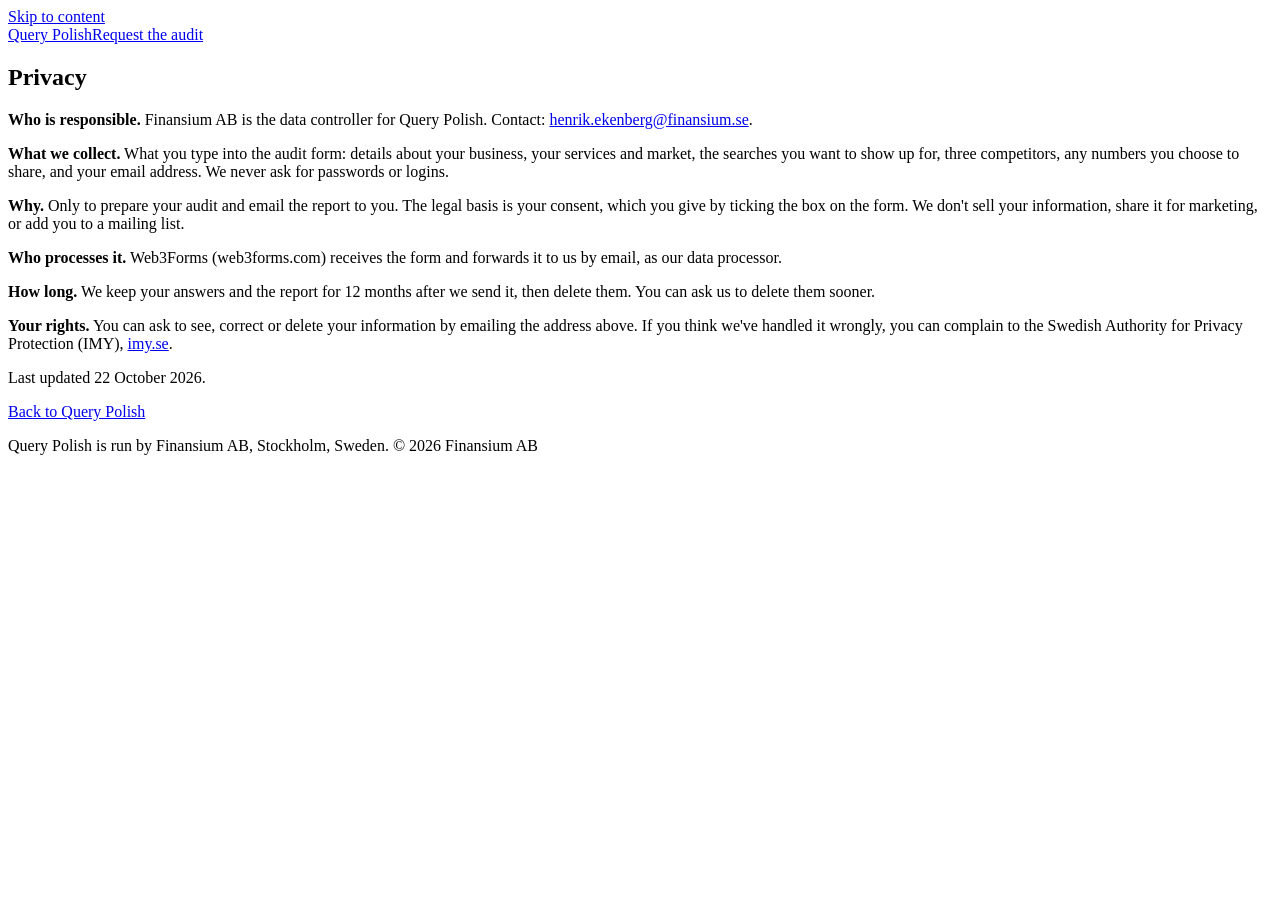
==== docs/privacy/index.html @ 1f980854 "Query Polish v1: static intake site, tests, evidence (local only)" ====
<!doctype html>
<html lang="en">
<head>
<meta charset="utf-8">
<meta name="viewport" content="width=device-width,initial-scale=1">
<title>Privacy: Query Polish</title>
<link rel="canonical" href="https://querypolish.com/privacy/">
<link rel="icon" href="/favicon.svg" type="image/svg+xml">
<link rel="stylesheet" href="/assets/style.css?v=1">
</head>
<body>
<a class="skip" href="#main">Skip to content</a>
<header><a class="logo" href="/">Query <span>Polish</span></a><a class="navlink" href="/#audit">Request the audit</a></header>
<main id="main">
<section>
<h1>Privacy</h1>
<p><b>Who is responsible.</b> Finansium AB is the data controller for Query Polish. Contact: <a href="mailto:henrik.ekenberg@finansium.se">henrik.ekenberg@finansium.se</a>.</p>
<p><b>What we collect.</b> What you type into the audit form: details about your business, your services and market, the searches you want to show up for, three competitors, any numbers you choose to share, and your email address. We never ask for passwords or logins.</p>
<p><b>Why.</b> Only to prepare your audit and email the report to you. The legal basis is your consent, which you give by ticking the box on the form. We don't sell your information, share it for marketing, or add you to a mailing list.</p>
<p><b>Who processes it.</b> Web3Forms (web3forms.com) receives the form and forwards it to us by email, as our data processor.</p>
<p><b>How long.</b> We keep your answers and the report for 12 months after we send it, then delete them. You can ask us to delete them sooner.</p>
<p><b>Your rights.</b> You can ask to see, correct or delete your information by emailing the address above. If you think we've handled it wrongly, you can complain to the Swedish Authority for Privacy Protection (IMY), <a href="https://www.imy.se/">imy.se</a>.</p>
<p class="muted">Last updated 22 October 2026.</p>
<p><a href="/">Back to Query Polish</a></p>
</section>
</main>
<footer>Query Polish is run by Finansium AB, Stockholm, Sweden. © 2026 Finansium AB</footer>
</body>
</html>
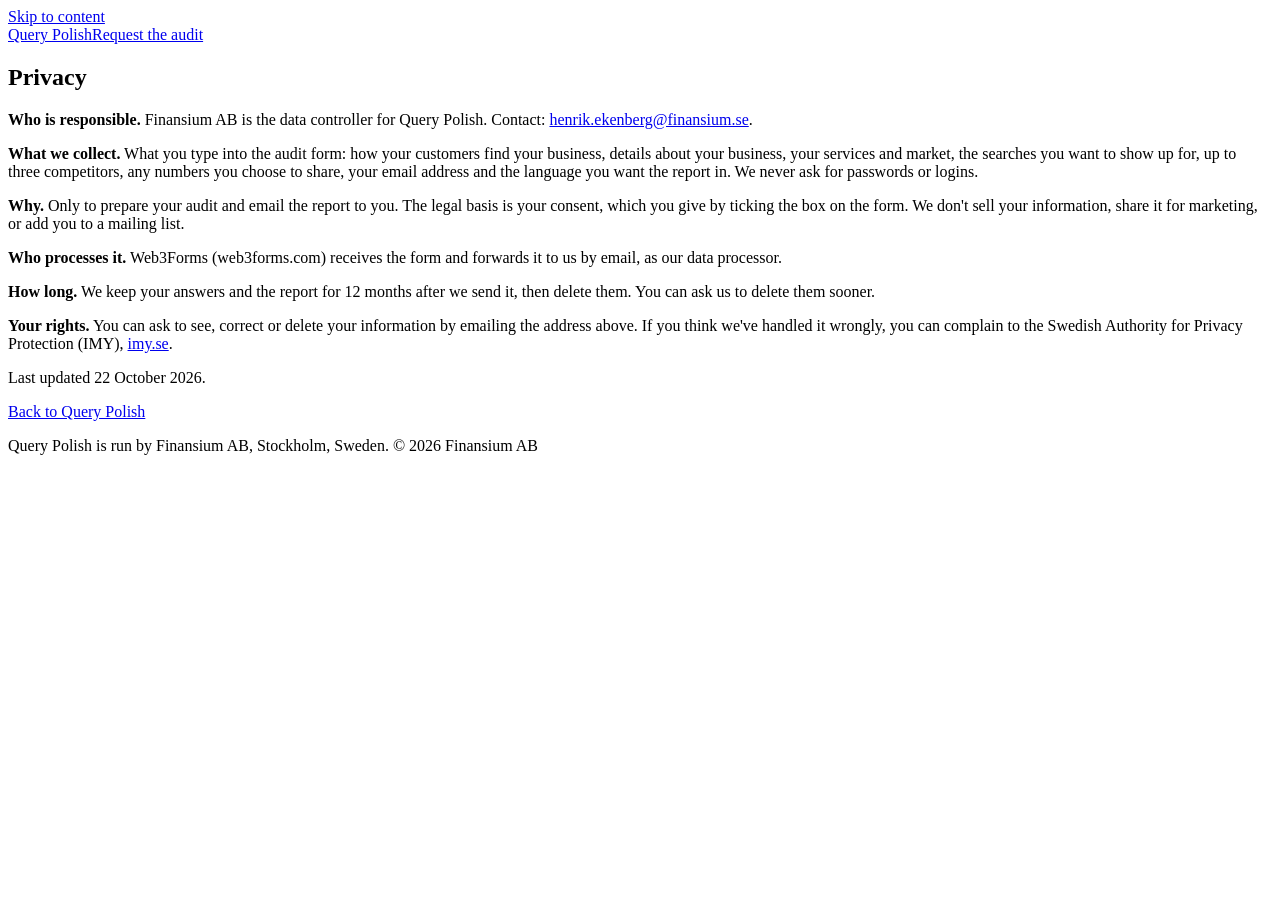
==== commit ffe565b8: "Intake branching v1: Q1 business_type, A/B/C sections, optional competitors (GBP only in A), report " ====
--- a/docs/privacy/index.html
+++ b/docs/privacy/index.html
@@ -15,7 +15,7 @@
 <section>
 <h1>Privacy</h1>
 <p><b>Who is responsible.</b> Finansium AB is the data controller for Query Polish. Contact: <a href="mailto:henrik.ekenberg@finansium.se">henrik.ekenberg@finansium.se</a>.</p>
-<p><b>What we collect.</b> What you type into the audit form: details about your business, your services and market, the searches you want to show up for, three competitors, any numbers you choose to share, and your email address. We never ask for passwords or logins.</p>
+<p><b>What we collect.</b> What you type into the audit form: how your customers find your business, details about your business, your services and market, the searches you want to show up for, up to three competitors, any numbers you choose to share, your email address and the language you want the report in. We never ask for passwords or logins.</p>
 <p><b>Why.</b> Only to prepare your audit and email the report to you. The legal basis is your consent, which you give by ticking the box on the form. We don't sell your information, share it for marketing, or add you to a mailing list.</p>
 <p><b>Who processes it.</b> Web3Forms (web3forms.com) receives the form and forwards it to us by email, as our data processor.</p>
 <p><b>How long.</b> We keep your answers and the report for 12 months after we send it, then delete them. You can ask us to delete them sooner.</p>
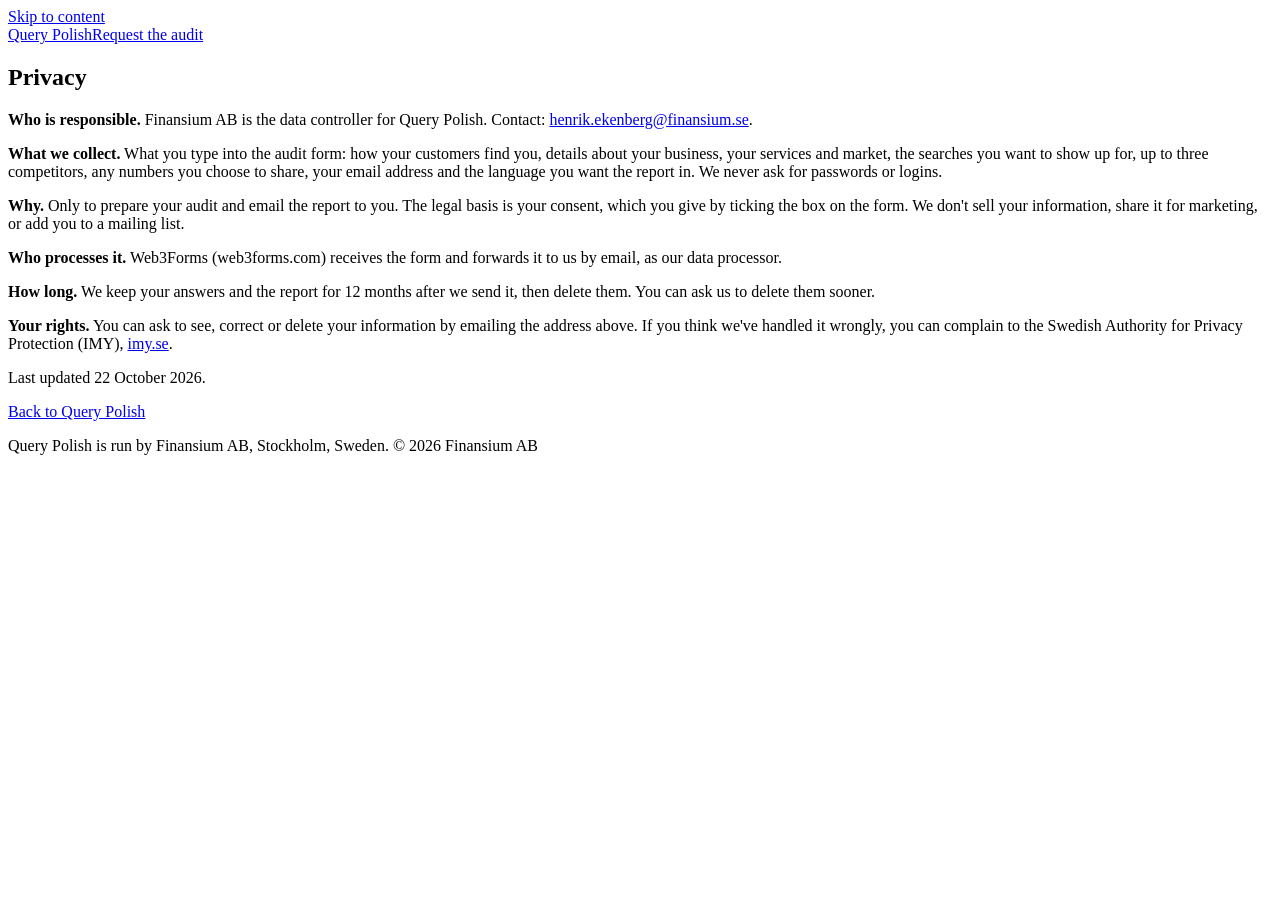
==== commit b56f60e8: "Apply Zinsser branching copy edits 1-4" ====
--- a/docs/privacy/index.html
+++ b/docs/privacy/index.html
@@ -15,7 +15,7 @@
 <section>
 <h1>Privacy</h1>
 <p><b>Who is responsible.</b> Finansium AB is the data controller for Query Polish. Contact: <a href="mailto:henrik.ekenberg@finansium.se">henrik.ekenberg@finansium.se</a>.</p>
-<p><b>What we collect.</b> What you type into the audit form: how your customers find your business, details about your business, your services and market, the searches you want to show up for, up to three competitors, any numbers you choose to share, your email address and the language you want the report in. We never ask for passwords or logins.</p>
+<p><b>What we collect.</b> What you type into the audit form: how your customers find you, details about your business, your services and market, the searches you want to show up for, up to three competitors, any numbers you choose to share, your email address and the language you want the report in. We never ask for passwords or logins.</p>
 <p><b>Why.</b> Only to prepare your audit and email the report to you. The legal basis is your consent, which you give by ticking the box on the form. We don't sell your information, share it for marketing, or add you to a mailing list.</p>
 <p><b>Who processes it.</b> Web3Forms (web3forms.com) receives the form and forwards it to us by email, as our data processor.</p>
 <p><b>How long.</b> We keep your answers and the report for 12 months after we send it, then delete them. You can ask us to delete them sooner.</p>
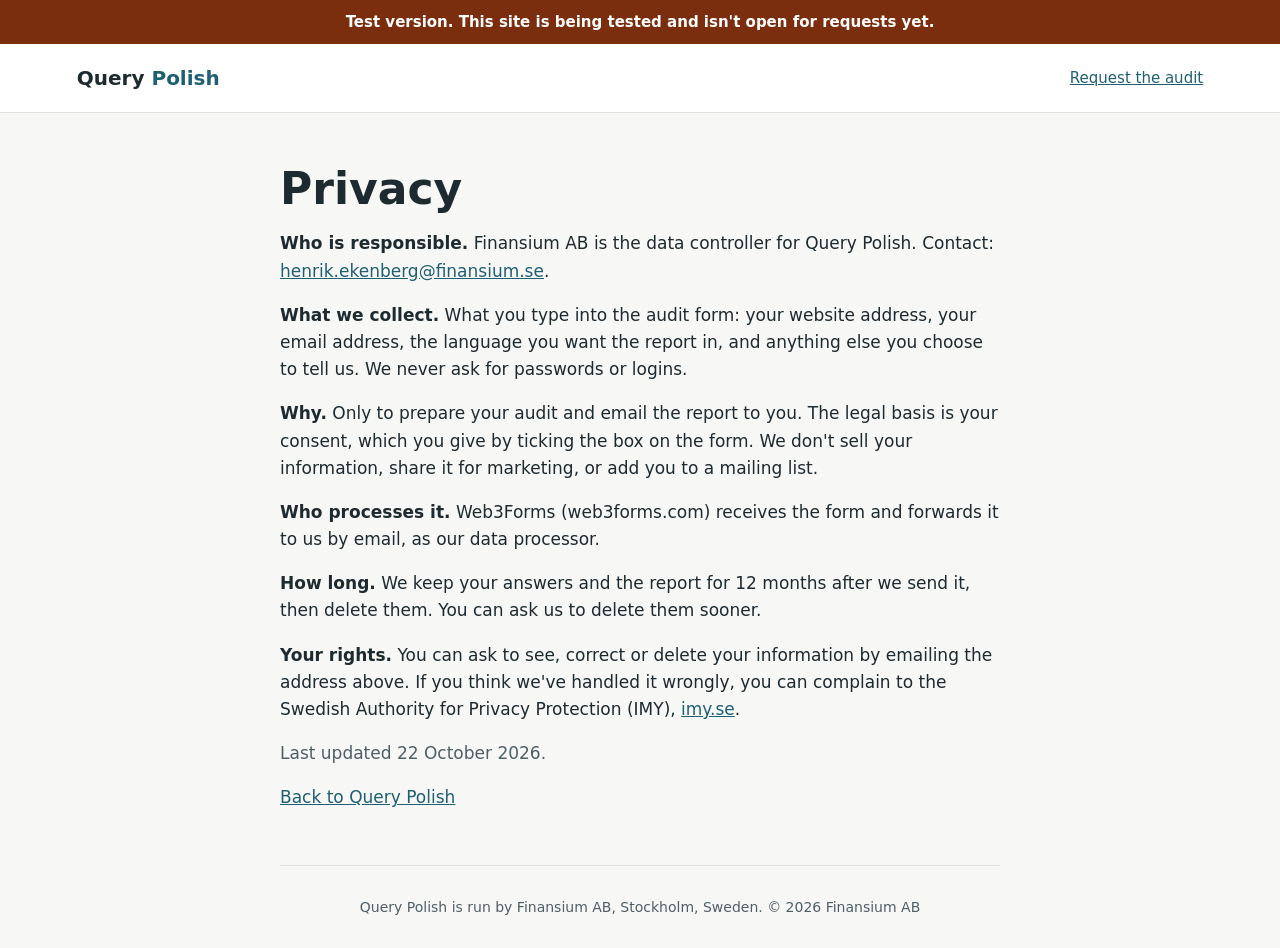
==== commit 6dd43a7b: "Test deploy: two required fields (website, email) + consent, test banner, noindex, Disallow robots, " ====
--- a/docs/privacy/index.html
+++ b/docs/privacy/index.html
@@ -4,24 +4,25 @@
 <meta charset="utf-8">
 <meta name="viewport" content="width=device-width,initial-scale=1">
 <title>Privacy: Query Polish</title>
-<link rel="canonical" href="https://querypolish.com/privacy/">
-<link rel="icon" href="/favicon.svg" type="image/svg+xml">
-<link rel="stylesheet" href="/assets/style.css?v=1">
+<meta name="robots" content="noindex, nofollow">
+<link rel="icon" href="../favicon.svg" type="image/svg+xml">
+<link rel="stylesheet" href="../assets/style.css?v=3">
 </head>
 <body>
+<div class="testbanner" role="note">Test version. This site is being tested and isn't open for requests yet.</div>
 <a class="skip" href="#main">Skip to content</a>
-<header><a class="logo" href="/">Query <span>Polish</span></a><a class="navlink" href="/#audit">Request the audit</a></header>
+<header><a class="logo" href="../">Query <span>Polish</span></a><a class="navlink" href="../#audit">Request the audit</a></header>
 <main id="main">
 <section>
 <h1>Privacy</h1>
 <p><b>Who is responsible.</b> Finansium AB is the data controller for Query Polish. Contact: <a href="mailto:henrik.ekenberg@finansium.se">henrik.ekenberg@finansium.se</a>.</p>
-<p><b>What we collect.</b> What you type into the audit form: how your customers find you, details about your business, your services and market, the searches you want to show up for, up to three competitors, any numbers you choose to share, your email address and the language you want the report in. We never ask for passwords or logins.</p>
+<p><b>What we collect.</b> What you type into the audit form: your website address, your email address, the language you want the report in, and anything else you choose to tell us. We never ask for passwords or logins.</p>
 <p><b>Why.</b> Only to prepare your audit and email the report to you. The legal basis is your consent, which you give by ticking the box on the form. We don't sell your information, share it for marketing, or add you to a mailing list.</p>
 <p><b>Who processes it.</b> Web3Forms (web3forms.com) receives the form and forwards it to us by email, as our data processor.</p>
 <p><b>How long.</b> We keep your answers and the report for 12 months after we send it, then delete them. You can ask us to delete them sooner.</p>
 <p><b>Your rights.</b> You can ask to see, correct or delete your information by emailing the address above. If you think we've handled it wrongly, you can complain to the Swedish Authority for Privacy Protection (IMY), <a href="https://www.imy.se/">imy.se</a>.</p>
 <p class="muted">Last updated 22 October 2026.</p>
-<p><a href="/">Back to Query Polish</a></p>
+<p><a href="../">Back to Query Polish</a></p>
 </section>
 </main>
 <footer>Query Polish is run by Finansium AB, Stockholm, Sweden. © 2026 Finansium AB</footer>
--- a/docs/assets/style.css
+++ b/docs/assets/style.css
@@ -0,0 +1,46 @@
+*{box-sizing:border-box}
+body{margin:0;background:#f7f8f6;color:#1d2a30;font:17px/1.6 system-ui,-apple-system,"Segoe UI",Roboto,sans-serif}
+a{color:#1f5f73}a:hover{color:#163f4d}
+:focus-visible{outline:3px solid #1f5f73;outline-offset:2px}
+.skip{position:absolute;left:-9999px}.skip:focus{left:12px;top:12px;background:#fff;padding:8px;z-index:9}
+header{display:flex;justify-content:space-between;align-items:center;gap:12px;padding:18px 6vw;border-bottom:1px solid #dfe4e1;background:#fff}
+.logo{font-weight:700;font-size:20px;color:#1d2a30;text-decoration:none}.logo span{color:#1f5f73}
+.navlink{font-size:15px}
+main{max-width:760px;margin:0 auto;padding:0 20px}
+section{padding:36px 0;border-bottom:1px solid #dfe4e1}
+h1{font-size:44px;line-height:1.1;margin:16px 0 14px}h2{font-size:26px;line-height:1.25;margin:0 0 12px}h3{font-size:19px;margin:22px 0 6px}
+.lead{font-size:20px}.muted{color:#4f5f66}
+.btn,button{display:inline-block;padding:13px 22px;font:700 16px system-ui,sans-serif;border:0;border-radius:6px;background:#1f5f73;color:#fff;cursor:pointer;text-decoration:none}
+.btn:hover,button:hover{background:#163f4d;color:#fff}
+ol.steps{padding-left:22px}ol.steps li,ul.list li{margin-bottom:8px}
+.note{background:#fff;border-left:5px solid #1f5f73;padding:14px 18px;border-radius:4px}
+form fieldset{border:1px solid #cfd8d4;border-radius:8px;padding:16px 18px 6px;margin:0 0 22px;background:#fff}
+legend{font-weight:700;font-size:18px;padding:0 6px}
+.f{margin:0 0 16px}
+label{display:block;font-weight:600;margin-bottom:4px}
+.hint{display:block;font-weight:400;font-size:14px;color:#4f5f66;margin-top:2px}
+.req{color:#a3271f;font-weight:700}
+.opt{font-weight:400;font-size:14px;color:#4f5f66}
+input[type=text],input[type=url],input[type=email],input[type=tel],input[type=number],select,textarea{width:100%;padding:11px 12px;font:16px system-ui,sans-serif;border:1.5px solid #6b7a80;border-radius:6px;background:#fff;color:#1d2a30}
+textarea{min-height:84px;resize:vertical}
+.grid2{display:grid;grid-template-columns:1fr 1fr;gap:0 16px}
+.grid3{display:grid;grid-template-columns:1fr 1fr 1fr;gap:0 16px}
+.grid2,.grid3{align-items:end}
+.comp{border-top:1px dashed #cfd8d4;padding-top:12px;margin-top:4px}
+.check{display:flex;gap:10px;align-items:flex-start;font-weight:400}
+.check input{width:22px;height:22px;margin-top:2px;flex:none}
+input:user-invalid,select:user-invalid,textarea:user-invalid{border-color:#a3271f}
+.err{color:#a3271f;font-weight:600}
+#status{min-height:1.6em;margin-top:12px}
+.hp{position:absolute;left:-9999px;width:1px;height:1px;overflow:hidden}
+footer{text-align:center;padding:30px 20px;font-size:14px;color:#4f5f66}
+@media(max-width:600px){header{padding:14px 18px}h1{font-size:32px}.lead{font-size:18px}.grid2,.grid3{grid-template-columns:1fr}form fieldset{padding:14px 12px 4px}}
+[hidden]{display:none!important}
+.js .nojs-only{display:none}.no-js .req-js{display:none}
+.choices{display:flex;flex-direction:column;gap:10px;margin:6px 0 14px}.choices.row{flex-direction:row;gap:24px}
+.choices .check{padding:10px 12px;border:1.5px solid #cfd8d4;border-radius:6px;background:#fff;cursor:pointer}
+.choices.row .check{padding:6px 10px}
+.choices .check:has(input:checked){border-color:#1f5f73;background:#eef5f6}
+.lbl{display:block;font-weight:600;margin-bottom:4px}
+#q1 legend{font-size:19px}
+.testbanner{background:#7a2e0e;color:#fff;text-align:center;padding:10px 16px;font-weight:700;font-size:15px}
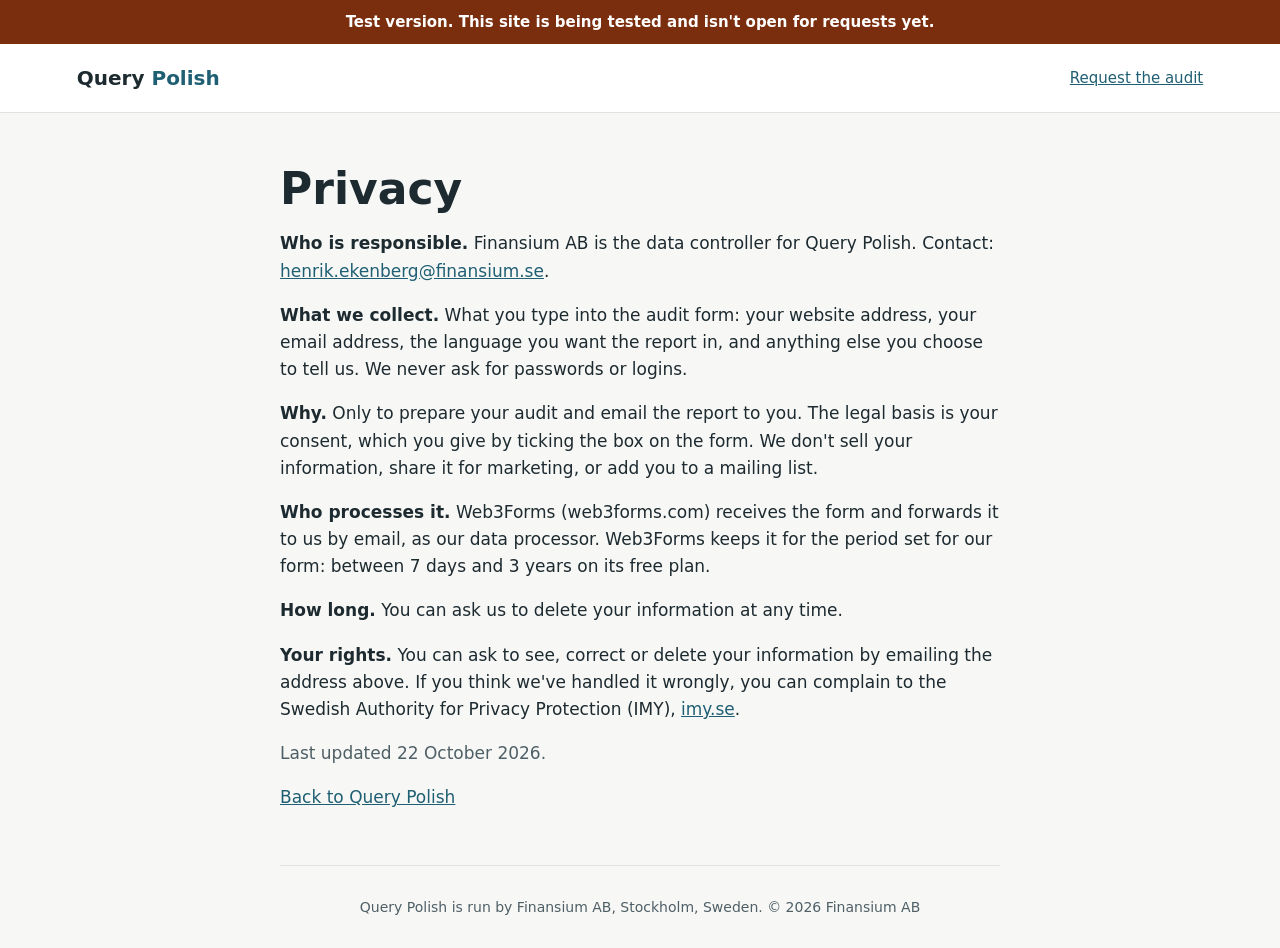
==== commit 7fcb045a: "copy-ai-v1 rev 2: Warren rulings (no AI-answer checking claim, Henrik reads every report), Zinsser l" ====
--- a/docs/privacy/index.html
+++ b/docs/privacy/index.html
@@ -18,8 +18,8 @@
 <p><b>Who is responsible.</b> Finansium AB is the data controller for Query Polish. Contact: <a href="mailto:henrik.ekenberg@finansium.se">henrik.ekenberg@finansium.se</a>.</p>
 <p><b>What we collect.</b> What you type into the audit form: your website address, your email address, the language you want the report in, and anything else you choose to tell us. We never ask for passwords or logins.</p>
 <p><b>Why.</b> Only to prepare your audit and email the report to you. The legal basis is your consent, which you give by ticking the box on the form. We don't sell your information, share it for marketing, or add you to a mailing list.</p>
-<p><b>Who processes it.</b> Web3Forms (web3forms.com) receives the form and forwards it to us by email, as our data processor.</p>
-<p><b>How long.</b> We keep your answers and the report for 12 months after we send it, then delete them. You can ask us to delete them sooner.</p>
+<p><b>Who processes it.</b> Web3Forms (web3forms.com) receives the form and forwards it to us by email, as our data processor. Web3Forms keeps it for the period set for our form: between 7 days and 3 years on its free plan.</p>
+<p><b>How long.</b> You can ask us to delete your information at any time.</p>
 <p><b>Your rights.</b> You can ask to see, correct or delete your information by emailing the address above. If you think we've handled it wrongly, you can complain to the Swedish Authority for Privacy Protection (IMY), <a href="https://www.imy.se/">imy.se</a>.</p>
 <p class="muted">Last updated 22 October 2026.</p>
 <p><a href="../">Back to Query Polish</a></p>
--- a/docs/assets/style.css
+++ b/docs/assets/style.css
@@ -44,3 +44,9 @@
 .lbl{display:block;font-weight:600;margin-bottom:4px}
 #q1 legend{font-size:19px}
 .testbanner{background:#7a2e0e;color:#fff;text-align:center;padding:10px 16px;font-weight:700;font-size:15px}
+.example .q{font-weight:700;font-size:19px;margin:14px 0}
+.answers{display:grid;grid-template-columns:1fr 1fr;gap:12px}
+.ans{background:#fff;border:1px solid #cfd8d4;border-radius:8px;padding:12px 14px}.ans p{margin:0 0 4px}
+.ans .src{font-weight:700;font-size:14px;color:#4f5f66}.ans .url{font-size:14px;color:#1f5f73}
+.steps.three li{margin-bottom:10px}
+@media(max-width:600px){.answers{grid-template-columns:1fr}}
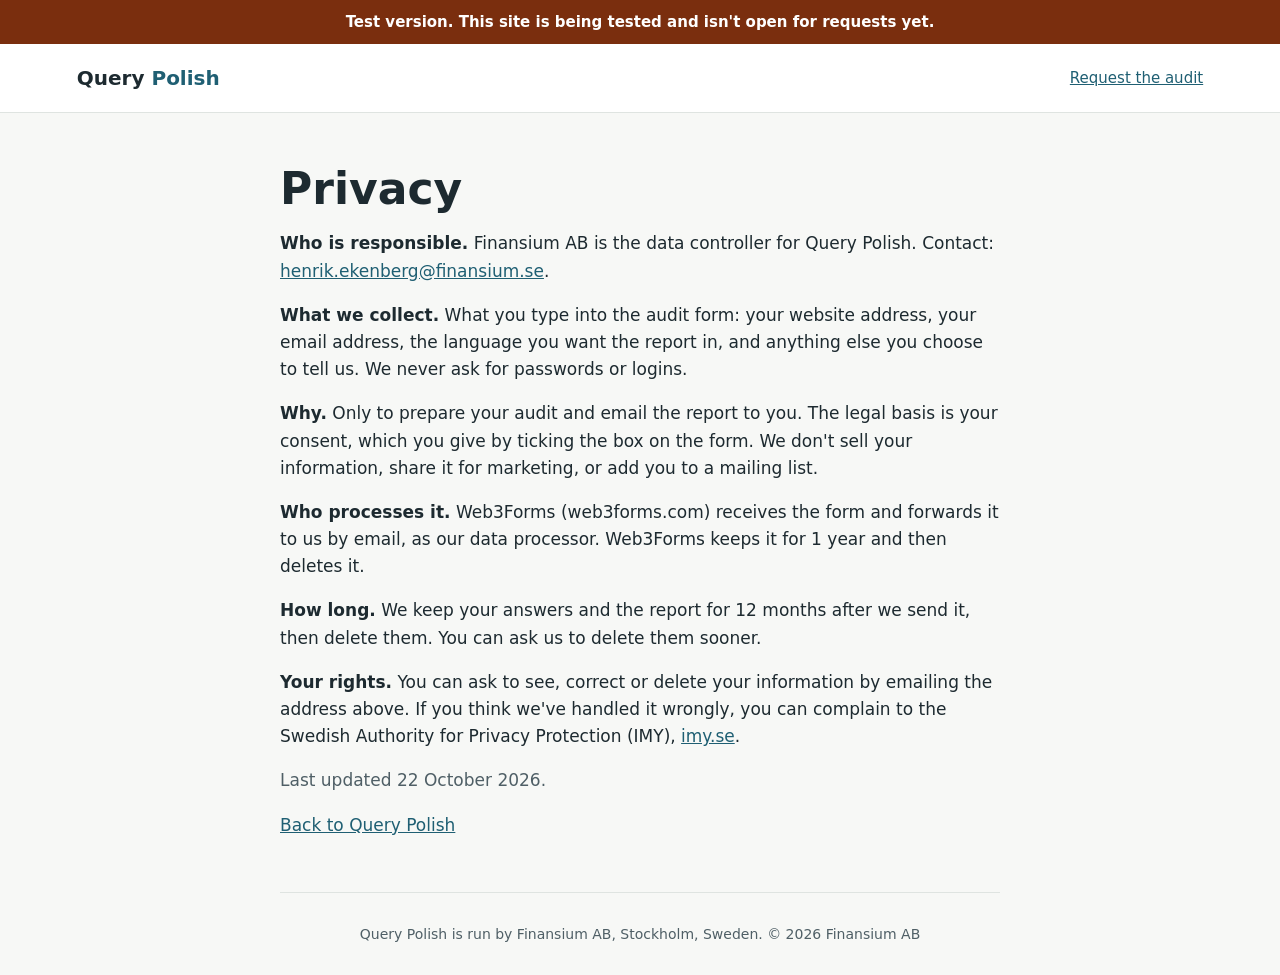
==== commit 2318b489: "copy-ai: retention filled (Web3Forms 1 year, ours 12 months) per Warren/Henrik" ====
--- a/docs/privacy/index.html
+++ b/docs/privacy/index.html
@@ -18,8 +18,8 @@
 <p><b>Who is responsible.</b> Finansium AB is the data controller for Query Polish. Contact: <a href="mailto:henrik.ekenberg@finansium.se">henrik.ekenberg@finansium.se</a>.</p>
 <p><b>What we collect.</b> What you type into the audit form: your website address, your email address, the language you want the report in, and anything else you choose to tell us. We never ask for passwords or logins.</p>
 <p><b>Why.</b> Only to prepare your audit and email the report to you. The legal basis is your consent, which you give by ticking the box on the form. We don't sell your information, share it for marketing, or add you to a mailing list.</p>
-<p><b>Who processes it.</b> Web3Forms (web3forms.com) receives the form and forwards it to us by email, as our data processor. Web3Forms keeps it for the period set for our form: between 7 days and 3 years on its free plan.</p>
-<p><b>How long.</b> You can ask us to delete your information at any time.</p>
+<p><b>Who processes it.</b> Web3Forms (web3forms.com) receives the form and forwards it to us by email, as our data processor. Web3Forms keeps it for 1 year and then deletes it.</p>
+<p><b>How long.</b> We keep your answers and the report for 12 months after we send it, then delete them. You can ask us to delete them sooner.</p>
 <p><b>Your rights.</b> You can ask to see, correct or delete your information by emailing the address above. If you think we've handled it wrongly, you can complain to the Swedish Authority for Privacy Protection (IMY), <a href="https://www.imy.se/">imy.se</a>.</p>
 <p class="muted">Last updated 22 October 2026.</p>
 <p><a href="../">Back to Query Polish</a></p>
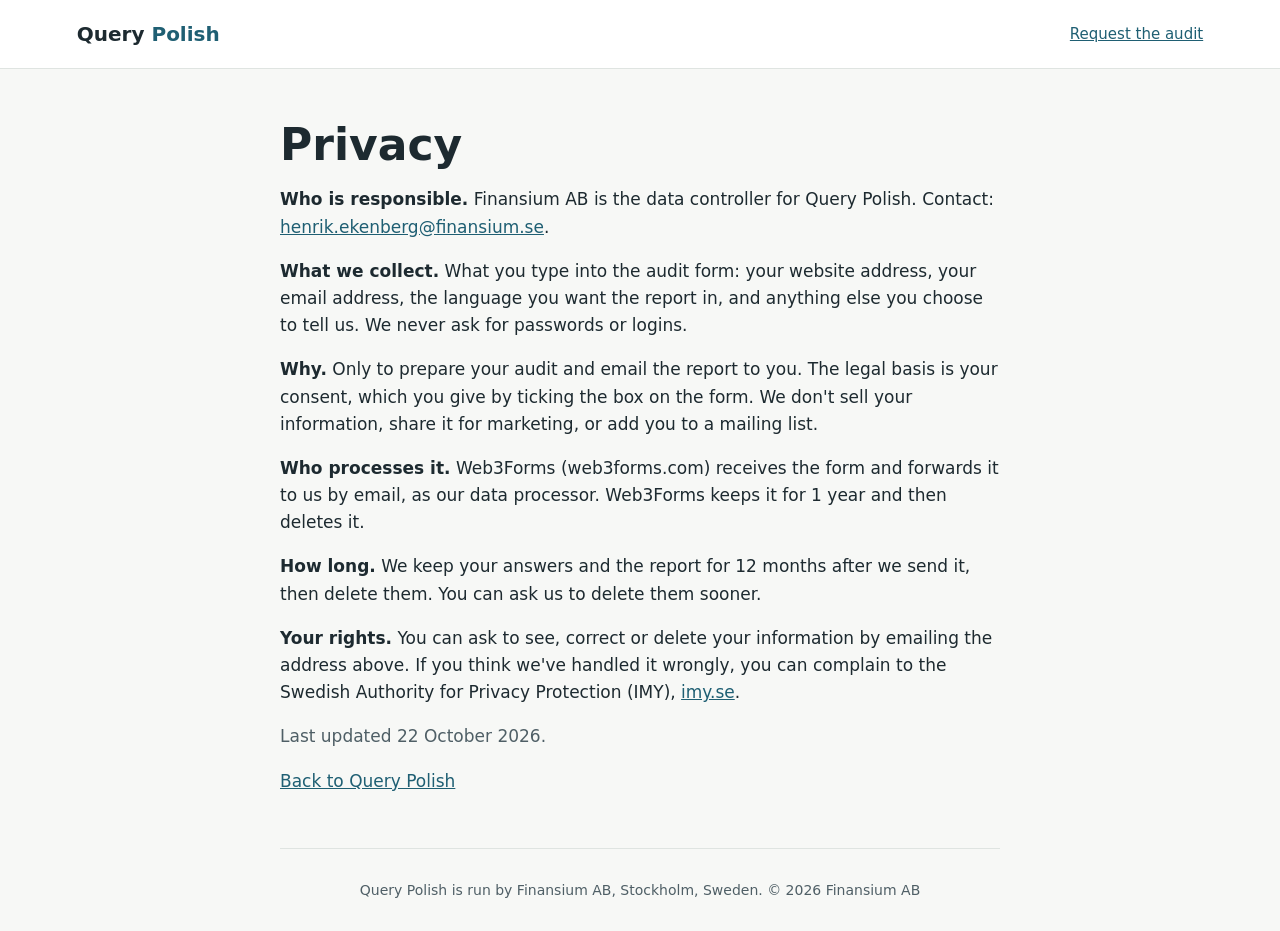
==== commit 2329a32f: "Production: querypolish.com (Henrik approved go-live 31 Oct 17:03). Remove test banner + noindex (th" ====
--- a/docs/privacy/index.html
+++ b/docs/privacy/index.html
@@ -4,12 +4,11 @@
 <meta charset="utf-8">
 <meta name="viewport" content="width=device-width,initial-scale=1">
 <title>Privacy: Query Polish</title>
-<meta name="robots" content="noindex, nofollow">
+<link rel="canonical" href="https://querypolish.com/privacy/">
 <link rel="icon" href="../favicon.svg" type="image/svg+xml">
 <link rel="stylesheet" href="../assets/style.css?v=3">
 </head>
 <body>
-<div class="testbanner" role="note">Test version. This site is being tested and isn't open for requests yet.</div>
 <a class="skip" href="#main">Skip to content</a>
 <header><a class="logo" href="../">Query <span>Polish</span></a><a class="navlink" href="../#audit">Request the audit</a></header>
 <main id="main">
--- a/docs/assets/style.css
+++ b/docs/assets/style.css
@@ -43,7 +43,6 @@
 .choices .check:has(input:checked){border-color:#1f5f73;background:#eef5f6}
 .lbl{display:block;font-weight:600;margin-bottom:4px}
 #q1 legend{font-size:19px}
-.testbanner{background:#7a2e0e;color:#fff;text-align:center;padding:10px 16px;font-weight:700;font-size:15px}
 .example .q{font-weight:700;font-size:19px;margin:14px 0}
 .answers{display:grid;grid-template-columns:1fr 1fr;gap:12px}
 .ans{background:#fff;border:1px solid #cfd8d4;border-radius:8px;padding:12px 14px}.ans p{margin:0 0 4px}
